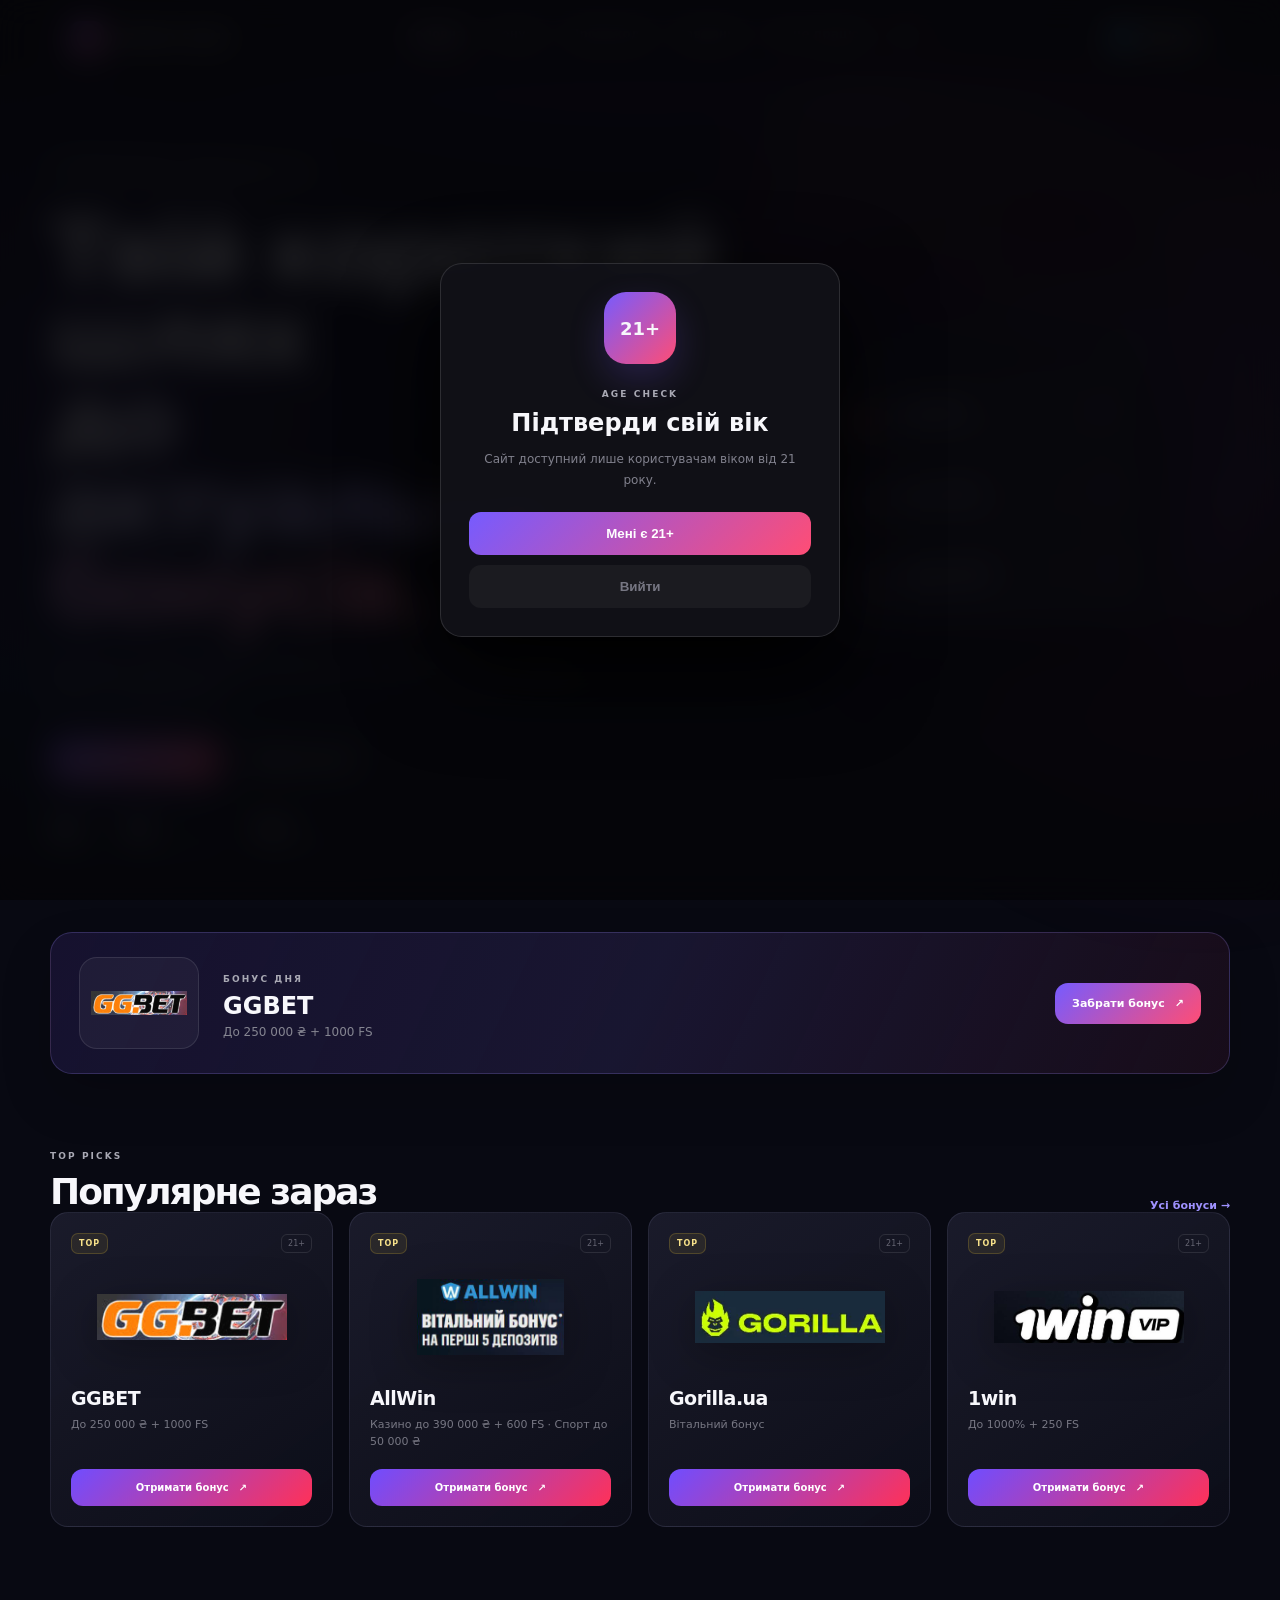
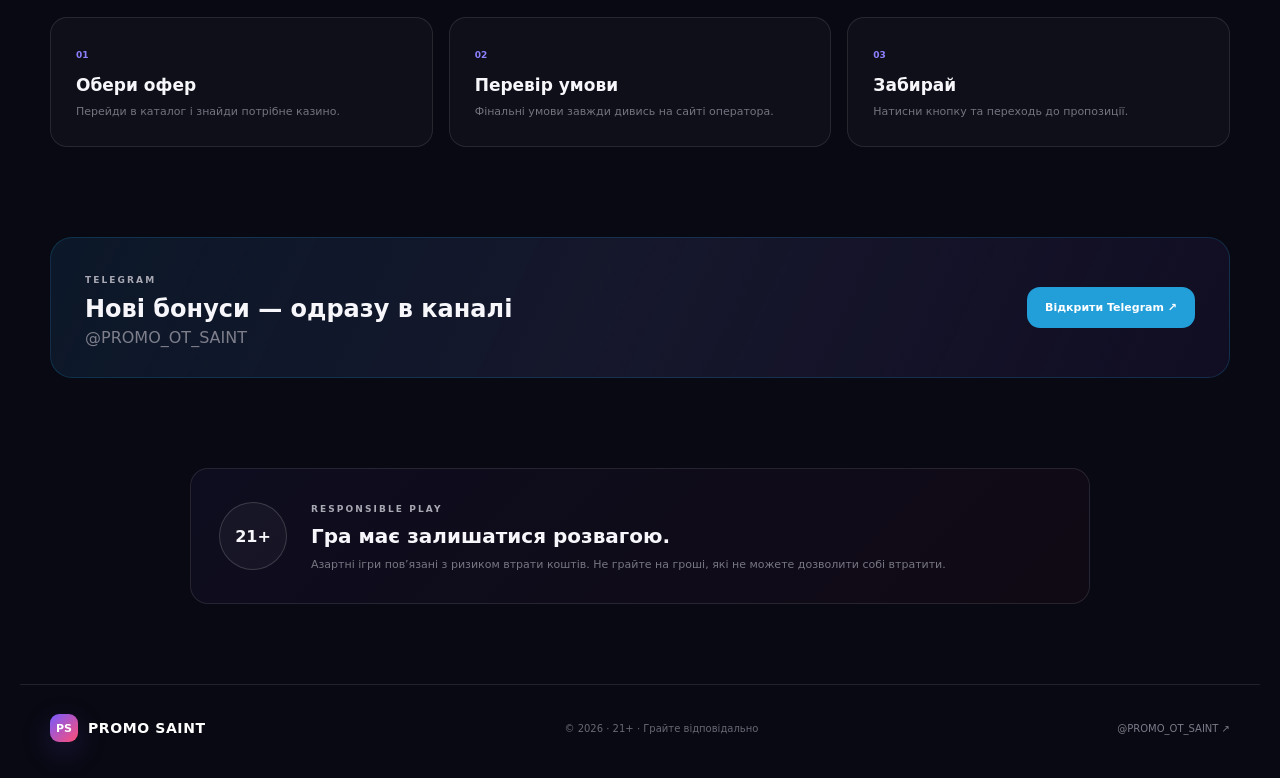
==== index.html @ b63829cf "Add files via upload" ====
<!doctype html><html lang="uk"><head><meta charset="utf-8"><meta name="viewport" content="width=device-width,initial-scale=1"><meta name="theme-color" content="#09090b"><link rel="stylesheet" href="style.css"><meta name="description" content="PROMO SAINT — актуальні бонуси, промокоди та Telegram канал. 21+."><title>PROMO SAINT — Головна</title></head>
<body class="page page-home">
<div class="page-transition" aria-hidden="true"></div><div class="noise"></div><div class="aurora aurora-1"></div><div class="aurora aurora-2"></div>
<header class="nav">
<a class="brand" href="index.html"><span class="brand-mark">PS</span><span class="brand-text">PROMO SAINT</span></a>
<nav class="nav-links"><a class="active" href="index.html">Головна</a><a class="page-link" href="bonuses.html">Бонуси</a><a class="page-link" href="promos.html">Промокоди</a><a class="page-link" href="tasks.html">Завдання</a><a href="#how">Як це працює</a><a href="#safe">21+</a></nav>
<a class="tg-chip" href="https://t.me/PROMO_OT_SAINT" target="_blank" rel="noopener noreferrer"><span class="tg-dot">↗</span> Telegram</a>
</header>
<main>
<section class="hero home-hero">
<div class="hero-content">
<div class="eyebrow"><span class="status-dot"></span>PROMO SAINT · BONUS HUB · 21+</div>
<h1>Твій короткий шлях<br><span class="gradient-text">до актуальних бонусів.</span></h1>
<p>Без хаосу: добірка оферів, промокоди, швидкий перехід і Telegram-канал з оновленнями.</p>
<div class="hero-actions"><a class="btn btn-primary page-link" href="bonuses.html">Перейти до бонусів <span>→</span></a><a class="btn btn-secondary" href="https://t.me/PROMO_OT_SAINT" target="_blank" rel="noopener noreferrer">Telegram канал</a></div>
<div class="stats"><div><strong>14</strong><span>казино</span></div><div><strong>12</strong><span>активних оферів</span></div><div><strong>21+</strong><span>відповідальна гра</span></div></div>
</div>
<div class="hero-ui" aria-hidden="true"><div class="dashboard"><div class="dashboard-head"><span>LIVE OFFERS</span><span class="live-dot"></span></div><div class="dash-row"><div class="dash-icon">🎁</div><div><b>TOP BONUS</b><small>Оновлення в каталозі</small></div><span class="dash-arrow">↗</span></div><div class="dash-row"><div class="dash-icon">⚡</div><div><b>FAST ACCESS</b><small>Один клік до оферу</small></div><span class="dash-arrow">↗</span></div><div class="dash-row"><div class="dash-icon">✦</div><div><b>PROMO SAINT</b><small>@PROMO_OT_SAINT</small></div><span class="dash-arrow">↗</span></div></div></div>
</section>


<section class="bonus-day">
  <div class="bonus-day__visual"><img src="assets/ggbet.png" alt="GGBET"></div>
  <div class="bonus-day__content">
    <span class="section-kicker">БОНУС ДНЯ</span>
    <h2>GGBET</h2>
    <p>До 250 000 ₴ + 1000 FS</p>
  </div>
  <a href="https://click.mytraffgun.com/click?pid=838&amp;offer_id=724" target="_blank" rel="noopener noreferrer sponsored">Забрати бонус <span>↗</span></a>
</section>
<section class="home-section">
<div class="section-head"><div><span class="section-kicker">TOP PICKS</span><h2>Популярне зараз</h2></div><a class="text-link page-link" href="bonuses.html">Усі бонуси →</a></div>
<div class="offer-grid compact-grid"><article class="offer-card reveal" data-name="ggbet" data-badge="TOP">
      <div class="offer-card__top"><span class="pill pill--top">TOP</span><span class="age-chip">21+</span></div>
      <div class="offer-card__visual"><img src="assets/ggbet.png" alt="GGBET" loading="lazy"></div>
      <div class="offer-card__body"><h3>GGBET</h3><p>До 250 000 ₴ + 1000 FS</p></div>
      <a class="card-cta" href="https://click.mytraffgun.com/click?pid=838&amp;offer_id=724" target="_blank" rel="noopener noreferrer sponsored">Отримати бонус <span>↗</span></a>
    </article><article class="offer-card reveal" data-name="allwin" data-badge="TOP">
      <div class="offer-card__top"><span class="pill pill--top">TOP</span><span class="age-chip">21+</span></div>
      <div class="offer-card__visual"><img src="assets/allwin.png" alt="AllWin" loading="lazy"></div>
      <div class="offer-card__body"><h3>AllWin</h3><p>Казино до 390 000 ₴ + 600 FS · Спорт до 50 000 ₴</p></div>
      <a class="card-cta" href="https://tinyurl.com/3utxmdjt/215/7?l=6&amp;utm_source=TG&amp;utm_campaign=PROMO_OT_SAINT&amp;creative_type=link&amp;creative_id=6" target="_blank" rel="noopener noreferrer sponsored">Отримати бонус <span>↗</span></a>
    </article><article class="offer-card reveal" data-name="gorilla.ua" data-badge="TOP">
      <div class="offer-card__top"><span class="pill pill--top">TOP</span><span class="age-chip">21+</span></div>
      <div class="offer-card__visual"><img src="assets/gorilla.png" alt="Gorilla.ua" loading="lazy"></div>
      <div class="offer-card__body"><h3>Gorilla.ua</h3><p>Вітальний бонус</p></div>
      <a class="card-cta" href="https://gtrk.link/?serial=61309479&amp;creative_id=4175" target="_blank" rel="noopener noreferrer sponsored">Отримати бонус <span>↗</span></a>
    </article><article class="offer-card reveal" data-name="1win" data-badge="TOP">
      <div class="offer-card__top"><span class="pill pill--top">TOP</span><span class="age-chip">21+</span></div>
      <div class="offer-card__visual"><img src="assets/1win.png" alt="1win" loading="lazy"></div>
      <div class="offer-card__body"><h3>1win</h3><p>До 1000% + 250 FS</p></div>
      <a class="card-cta" href="http://bit.ly/3GAblFf" target="_blank" rel="noopener noreferrer sponsored">Отримати бонус <span>↗</span></a>
    </article></div>
</section>

<section class="steps" id="how"><article><span>01</span><h3>Обери офер</h3><p>Перейди в каталог і знайди потрібне казино.</p></article><article><span>02</span><h3>Перевір умови</h3><p>Фінальні умови завжди дивись на сайті оператора.</p></article><article><span>03</span><h3>Забирай</h3><p>Натисни кнопку та переходь до пропозиції.</p></article></section>

<section class="telegram-banner"><div><span class="section-kicker">TELEGRAM</span><h2>Нові бонуси — одразу в каналі</h2><p>@PROMO_OT_SAINT</p></div><a href="https://t.me/PROMO_OT_SAINT" target="_blank" rel="noopener noreferrer">Відкрити Telegram ↗</a></section>

<section class="safe" id="safe"><div class="safe-icon">21+</div><div><span class="section-kicker">RESPONSIBLE PLAY</span><h2>Гра має залишатися розвагою.</h2><p>Азартні ігри пов’язані з ризиком втрати коштів. Не грайте на гроші, які не можете дозволити собі втратити.</p></div></section>
</main>
<footer><div class="brand footer-brand"><span class="brand-mark">PS</span><span class="brand-text">PROMO SAINT</span></div><p>© 2026 · 21+ · Грайте відповідально</p><a href="https://t.me/PROMO_OT_SAINT" target="_blank" rel="noopener noreferrer">@PROMO_OT_SAINT ↗</a></footer>

<div class="mobile-dock">
  <a class="active" href="index.html">⌂<span>Головна</span></a>
  <a class="page-link" href="bonuses.html">🎁<span>Бонуси</span></a>
  <a class="page-link" href="promos.html">✦<span>Промо</span></a>
  <a class="page-link" href="tasks.html">✓<span>Завдання</span></a>
</div>
<div class="age-modal" id="ageModal" hidden><div class="age-dialog"><div class="age-badge">21+</div><span class="section-kicker">AGE CHECK</span><h2>Підтверди свій вік</h2><p>Сайт доступний лише користувачам віком від 21 року.</p><button id="ageYes" class="age-confirm">Мені є 21+</button><button id="ageNo" class="age-exit">Вийти</button></div></div>
<script src="app.js"></script></body></html>
---- style.css ----
:root{
  --bg:#09090b;--bg2:#0d0d11;--panel:rgba(255,255,255,.055);--panel-solid:#121217;
  --line:rgba(255,255,255,.10);--text:#f7f7fb;--muted:#8c8c98;
  --accent:#ff3158;--accent2:#7c5cff;--cyan:#37d7ff;--success:#4be38a;
}
*{box-sizing:border-box}
html{scroll-behavior:smooth}
body{margin:0;background:var(--bg);color:var(--text);font-family:Inter,ui-sans-serif,system-ui,-apple-system,BlinkMacSystemFont,"Segoe UI",Arial,sans-serif;overflow-x:hidden}
body:before{content:"";position:fixed;inset:0;z-index:-5;background:
 radial-gradient(circle at 20% 0%,rgba(124,92,255,.12),transparent 30%),
 radial-gradient(circle at 90% 15%,rgba(255,49,88,.10),transparent 27%),
 linear-gradient(180deg,#09090b,#0b0b0f 65%,#09090b)}
.noise{position:fixed;inset:0;z-index:-4;pointer-events:none;opacity:.16;background-image:radial-gradient(rgba(255,255,255,.16) .7px,transparent .7px);background-size:22px 22px;mask-image:linear-gradient(to bottom,black,transparent 70%)}
.aurora{position:fixed;z-index:-3;border-radius:50%;filter:blur(110px);opacity:.12;pointer-events:none}
.aurora-1{width:520px;height:520px;background:#7c5cff;left:-180px;top:170px}.aurora-2{width:460px;height:460px;background:#ff3158;right:-160px;top:40px}

.nav{height:76px;padding:0 clamp(18px,5.5vw,86px);display:flex;align-items:center;justify-content:space-between;position:sticky;top:0;z-index:50;background:rgba(9,9,11,.72);backdrop-filter:blur(20px);border-bottom:1px solid rgba(255,255,255,.07)}
.brand{display:flex;align-items:center;gap:10px;text-decoration:none;color:#fff}.brand-mark{width:34px;height:34px;border-radius:10px;display:grid;place-items:center;background:linear-gradient(135deg,var(--accent2),var(--accent));font-size:11px;font-weight:900;box-shadow:0 10px 30px rgba(124,92,255,.22)}.brand-text{font-weight:900;font-size:14px;letter-spacing:.6px}
.nav-links{display:flex;gap:28px}.nav-links a{color:#8f8f99;text-decoration:none;font-size:12px;font-weight:700}.nav-links a:hover{color:#fff}
.tg-chip{display:flex;align-items:center;gap:8px;text-decoration:none;color:#fff;background:rgba(255,255,255,.06);border:1px solid var(--line);padding:10px 13px;border-radius:12px;font-size:11px;font-weight:800}.tg-dot{width:20px;height:20px;border-radius:7px;background:#229ed9;display:grid;place-items:center;font-size:10px}

.hero{max-width:1240px;margin:auto;min-height:660px;padding:80px 30px;display:flex;align-items:center;position:relative}
.hero-content{width:58%;position:relative;z-index:2}
.eyebrow,.section-kicker{font-size:9px;font-weight:900;letter-spacing:2.1px;color:#a9a9b4}.eyebrow{display:inline-flex;align-items:center;gap:9px;padding:9px 12px;border-radius:999px;background:rgba(255,255,255,.04);border:1px solid var(--line)}
.status-dot{width:6px;height:6px;border-radius:50%;background:var(--success);box-shadow:0 0 12px var(--success)}
.hero h1{font-size:clamp(54px,7vw,94px);line-height:.94;letter-spacing:-5px;margin:24px 0 22px}
.gradient-text{background:linear-gradient(90deg,#fff 0%,#b3a7ff 42%,#ff7c95 100%);-webkit-background-clip:text;background-clip:text;color:transparent}
.hero p{max-width:570px;font-size:15px;line-height:1.8;color:var(--muted)}
.hero-actions{display:flex;gap:12px;margin-top:30px}.btn{display:inline-flex;align-items:center;justify-content:center;text-decoration:none;border-radius:13px;padding:15px 18px;font-size:11px;font-weight:900;transition:.22s}.btn-primary{color:#fff;background:linear-gradient(135deg,var(--accent2),var(--accent));box-shadow:0 14px 36px rgba(124,92,255,.2)}.btn-primary:hover{transform:translateY(-2px);box-shadow:0 18px 44px rgba(124,92,255,.28)}.btn-secondary{color:#dcdce4;background:rgba(255,255,255,.045);border:1px solid var(--line)}
.stats{display:flex;gap:30px;margin-top:34px}.stats div{display:flex;flex-direction:column;gap:2px}.stats strong{font-size:20px}.stats span{font-size:9px;color:#696976;text-transform:uppercase;letter-spacing:.8px}
.hero-ui{width:42%;height:480px;position:relative}.dashboard{position:absolute;left:50%;top:72px;transform:translateX(-50%) rotate(-3deg);width:340px;padding:18px;background:rgba(18,18,24,.72);border:1px solid rgba(255,255,255,.12);border-radius:22px;backdrop-filter:blur(24px);box-shadow:0 35px 90px #000,0 0 70px rgba(124,92,255,.12)}
.dashboard-head{display:flex;justify-content:space-between;align-items:center;font-size:9px;color:#787886;letter-spacing:1.4px;margin-bottom:14px}.live-dot{width:7px;height:7px;border-radius:50%;background:var(--success);box-shadow:0 0 12px var(--success)}
.dash-row{display:grid;grid-template-columns:42px 1fr 22px;align-items:center;gap:12px;padding:14px 12px;border-radius:14px;background:rgba(255,255,255,.035);border:1px solid rgba(255,255,255,.06);margin-top:9px}.dash-icon{width:42px;height:42px;border-radius:12px;display:grid;place-items:center;background:linear-gradient(135deg,rgba(124,92,255,.18),rgba(255,49,88,.12))}.dash-row b{font-size:11px}.dash-row small{display:block;margin-top:4px;color:#686875;font-size:9px}.dash-arrow{color:#888895}
.glass-orb{position:absolute;border-radius:50%;border:1px solid rgba(255,255,255,.12);backdrop-filter:blur(12px)}.orb-a{width:90px;height:90px;right:10px;top:38px;background:linear-gradient(135deg,rgba(55,215,255,.18),rgba(124,92,255,.08))}.orb-b{width:64px;height:64px;left:10px;bottom:42px;background:linear-gradient(135deg,rgba(255,49,88,.18),rgba(255,255,255,.04))}

.offers{max-width:1240px;margin:auto;padding:90px 30px}.section-head{display:flex;justify-content:space-between;align-items:end;gap:22px}.section-head h2{font-size:36px;letter-spacing:-2px;margin:8px 0 0}
.search-box{width:270px;height:44px;border-radius:13px;border:1px solid var(--line);background:rgba(255,255,255,.035);display:flex;align-items:center;padding:0 13px;gap:9px}.search-box svg{width:16px;height:16px;fill:none;stroke:#777786;stroke-width:1.8}.search-box input{width:100%;background:none;border:0;outline:0;color:#fff;font-size:12px}
.filter-row{display:flex;gap:8px;margin:24px 0}.filter{border:1px solid var(--line);background:rgba(255,255,255,.035);color:#777784;border-radius:10px;padding:9px 13px;font-size:9px;font-weight:900;cursor:pointer}.filter.active{color:#fff;background:linear-gradient(135deg,rgba(124,92,255,.22),rgba(255,49,88,.18));border-color:rgba(171,141,255,.34)}

.offer-grid{display:grid;grid-template-columns:repeat(3,minmax(0,1fr));gap:16px}.offer-card{min-width:0;position:relative;display:flex;flex-direction:column;min-height:330px;padding:20px;border-radius:18px;background:linear-gradient(180deg,rgba(255,255,255,.055),rgba(255,255,255,.025));border:1px solid var(--line);overflow:hidden;transition:.25s}.offer-card:before{content:"";position:absolute;inset:-1px;pointer-events:none;background:linear-gradient(120deg,transparent 0%,rgba(124,92,255,.08) 40%,rgba(255,49,88,.06) 65%,transparent 100%);opacity:0;transition:.25s}.offer-card:hover{transform:translateY(-5px);border-color:rgba(170,150,255,.27);box-shadow:0 24px 54px rgba(0,0,0,.38)}.offer-card:hover:before{opacity:1}
.offer-card__top{display:flex;justify-content:space-between;align-items:center;position:relative;z-index:1}.pill{font-size:8px;font-weight:900;letter-spacing:1px;padding:5px 7px;border-radius:7px;border:1px solid var(--line);color:#aaa}.pill--top{color:#f8e28a;background:rgba(240,198,59,.08);border-color:rgba(240,198,59,.2)}.pill--hot{color:#ff8ea5;background:rgba(255,49,88,.08);border-color:rgba(255,49,88,.2)}.pill--new{color:#8ce8ff;background:rgba(55,215,255,.08);border-color:rgba(55,215,255,.2)}.pill--soon{color:#888}.age-chip{font-size:8px;color:#666673;border:1px solid var(--line);padding:4px 6px;border-radius:6px}
.offer-card__visual{height:110px;margin:8px 0 3px;display:flex;align-items:center;justify-content:center;position:relative;z-index:1}.offer-card__visual img{max-width:190px;max-height:76px;object-fit:contain;filter:drop-shadow(0 10px 22px rgba(0,0,0,.28))}.wordmark{display:flex;flex-direction:column;align-items:center;gap:5px}.wordmark span{font-size:34px}.wordmark strong{font-size:20px;letter-spacing:-.7px}
.offer-card__body{position:relative;z-index:1}.offer-card__body h3{font-size:19px;margin:12px 0 7px;letter-spacing:-.5px}.offer-card__body p{min-height:38px;margin:0;color:#777783;font-size:11px;line-height:1.55}
.card-cta{position:relative;z-index:1;margin-top:auto;display:flex;align-items:center;justify-content:center;gap:10px;text-decoration:none;color:#fff;background:linear-gradient(135deg,#704dff,#ff3158);border-radius:12px;padding:13px 15px;font-size:10px;font-weight:900;transition:.22s}.card-cta:hover{transform:translateY(-2px);box-shadow:0 12px 28px rgba(124,92,255,.18)}.card-cta--disabled{background:#1b1b20;color:#666672;cursor:default}.card-cta--disabled:hover{transform:none;box-shadow:none}
.empty{text-align:center;color:#686875;padding:45px}

.steps{max-width:1240px;margin:0 auto 90px;padding:0 30px;display:grid;grid-template-columns:repeat(3,1fr);gap:16px}.steps article{padding:25px;border:1px solid var(--line);border-radius:17px;background:rgba(255,255,255,.028)}.steps span{font-size:9px;font-weight:900;color:#8e81ff}.steps h3{font-size:17px;margin:13px 0 8px}.steps p{font-size:11px;line-height:1.65;color:#747480;margin:0}
.safe{max-width:900px;margin:0 auto 80px;padding:28px;border-radius:18px;border:1px solid var(--line);background:linear-gradient(135deg,rgba(124,92,255,.055),rgba(255,49,88,.035));display:flex;gap:24px;align-items:center}.safe-icon{flex:0 0 68px;height:68px;border-radius:50%;display:grid;place-items:center;border:1px solid rgba(255,255,255,.16);background:rgba(255,255,255,.04);font-weight:900}.safe h2{font-size:20px;margin:8px 0}.safe p{font-size:11px;line-height:1.7;color:#777783;margin:0}
footer{max-width:1240px;margin:auto;border-top:1px solid var(--line);padding:28px 30px 34px;display:flex;align-items:center;justify-content:space-between;color:#686875;font-size:10px}footer a{color:#7b7b89;text-decoration:none}.footer-brand .brand-mark{width:28px;height:28px;border-radius:9px}

.age-modal{position:fixed;inset:0;z-index:100;background:rgba(5,5,8,.88);backdrop-filter:blur(16px);display:grid;place-items:center;padding:20px}.age-modal[hidden]{display:none!important}.age-dialog{width:min(400px,100%);padding:28px;border-radius:22px;background:rgba(18,18,24,.94);border:1px solid rgba(255,255,255,.12);box-shadow:0 35px 90px #000;text-align:center}.age-badge{width:72px;height:72px;border-radius:22px;margin:0 auto 18px;display:grid;place-items:center;background:linear-gradient(135deg,var(--accent2),var(--accent));font-weight:900;font-size:18px;box-shadow:0 15px 36px rgba(124,92,255,.2)}.age-dialog h2{margin:8px 0}.age-dialog p{font-size:12px;line-height:1.7;color:#81818d}.age-dialog button{width:100%;border:0;border-radius:12px;padding:14px;margin-top:10px;font-weight:900;cursor:pointer}.age-confirm{color:#fff;background:linear-gradient(135deg,var(--accent2),var(--accent))}.age-exit{color:#777783;background:#1b1b20}
.reveal{opacity:0;transform:translateY(12px)}.reveal.show{opacity:1;transform:translateY(0);transition:opacity .45s ease,transform .45s ease}

@media(max-width:950px){.nav-links{display:none}.hero-content{width:64%}.hero-ui{width:36%;opacity:.7}.offer-grid{grid-template-columns:repeat(2,minmax(0,1fr))}}
@media(max-width:650px){.nav{height:66px;padding:0 16px}.brand-text{font-size:12px}.tg-chip{padding:9px 10px}.hero{min-height:700px;padding:60px 18px}.hero-content{width:100%}.hero-ui{position:absolute;inset:0;width:100%;opacity:.18;pointer-events:none}.hero h1{letter-spacing:-3px}.hero-actions{flex-direction:column}.hero-actions .btn{width:100%}.stats{gap:18px}.offers{padding:65px 16px}.section-head{flex-direction:column;align-items:stretch}.section-head h2{font-size:30px}.search-box{width:100%}.offer-grid,.steps{grid-template-columns:1fr}.steps{padding:0 16px}.safe{margin:0 16px 60px;align-items:flex-start}.safe-icon{display:none}footer{margin:0 16px;padding-left:0;padding-right:0;flex-direction:column;gap:12px;text-align:center}}
@media(prefers-reduced-motion:reduce){*{scroll-behavior:auto!important}.reveal{opacity:1!important;transform:none!important;transition:none!important}}

/* Two-page layout + page transitions */
@view-transition{navigation:auto}
::view-transition-old(root){animation:fadeOut .22s ease both}
::view-transition-new(root){animation:fadeIn .34s ease both}
@keyframes fadeOut{to{opacity:0;transform:translateY(-8px) scale(.995)}}
@keyframes fadeIn{from{opacity:0;transform:translateY(10px) scale(.995)}}
.page-transition{position:fixed;inset:0;z-index:999;pointer-events:none;background:linear-gradient(135deg,#7c5cff,#ff3158);transform:scaleY(0);transform-origin:bottom;opacity:0}
body.is-leaving .page-transition{animation:pageCover .42s cubic-bezier(.7,0,.2,1) forwards}
@keyframes pageCover{0%{transform:scaleY(0);opacity:0}35%{opacity:1}100%{transform:scaleY(1);opacity:1}}
.nav-links a.active{color:#fff}.nav-links a.active:after{content:"";display:block;height:2px;border-radius:3px;margin-top:5px;background:linear-gradient(90deg,var(--accent2),var(--accent))}
.home-section{max-width:1240px;margin:auto;padding:40px 30px 90px}.compact-grid{grid-template-columns:repeat(4,minmax(0,1fr))}.compact-grid .offer-card{min-height:315px}.text-link{color:#9f92ff;text-decoration:none;font-size:11px;font-weight:800}
.telegram-banner{max-width:1180px;margin:0 auto 90px;padding:30px 34px;border-radius:22px;border:1px solid rgba(34,158,217,.2);background:linear-gradient(135deg,rgba(34,158,217,.11),rgba(124,92,255,.06));display:flex;align-items:center;justify-content:space-between;gap:20px}.telegram-banner h2{font-size:24px;margin:8px 0 5px}.telegram-banner p{margin:0;color:#7f7f8c}.telegram-banner a{background:#229ed9;color:#fff;text-decoration:none;border-radius:13px;padding:14px 18px;font-size:11px;font-weight:900}
.bonus-hero{max-width:1240px;margin:auto;padding:90px 30px 25px}.bonus-hero h1{font-size:clamp(52px,7vw,86px);letter-spacing:-5px;margin:22px 0 15px}.bonus-hero p{color:#80808d;font-size:14px}.offers-page{padding-top:40px}
@media(max-width:1050px){.compact-grid{grid-template-columns:repeat(2,minmax(0,1fr))}}
@media(max-width:650px){.compact-grid{grid-template-columns:1fr}.home-section{padding:30px 16px 65px}.telegram-banner{margin:0 16px 65px;padding:24px;flex-direction:column;align-items:flex-start}.telegram-banner a{width:100%;text-align:center}.bonus-hero{padding:70px 16px 10px}.bonus-hero h1{letter-spacing:-3px}}

/* Third page + bonus of the day + mobile dock */
.updated-chip{display:inline-flex;margin-top:12px;font-size:9px;color:#7b7b88;padding:7px 10px;border-radius:999px;border:1px solid var(--line);background:rgba(255,255,255,.03)}
.bonus-day{max-width:1180px;margin:0 auto 30px;padding:24px 28px;border-radius:22px;border:1px solid rgba(124,92,255,.22);background:linear-gradient(135deg,rgba(124,92,255,.11),rgba(255,49,88,.07));display:grid;grid-template-columns:120px 1fr auto;gap:24px;align-items:center;box-shadow:0 24px 50px rgba(0,0,0,.18)}
.bonus-day__visual{height:92px;border-radius:18px;background:rgba(255,255,255,.045);border:1px solid var(--line);display:grid;place-items:center}.bonus-day__visual img{max-width:96px;max-height:64px;object-fit:contain}.day-emoji{font-size:40px}.bonus-day__content h2{margin:6px 0 5px;font-size:24px}.bonus-day__content p{margin:0;color:#858591;font-size:12px}.bonus-day>a{display:inline-flex;align-items:center;gap:10px;text-decoration:none;color:#fff;background:linear-gradient(135deg,var(--accent2),var(--accent));padding:14px 17px;border-radius:13px;font-size:11px;font-weight:900}
.promo-grid-wrap{max-width:1240px;margin:auto;padding:35px 30px 90px}.promo-grid{display:grid;grid-template-columns:repeat(3,minmax(0,1fr));gap:16px}.promo-card{padding:22px;border-radius:18px;background:linear-gradient(180deg,rgba(255,255,255,.055),rgba(255,255,255,.025));border:1px solid var(--line);min-height:260px;display:flex;flex-direction:column;transition:.25s}.promo-card:hover{transform:translateY(-5px);border-color:rgba(170,150,255,.27);box-shadow:0 20px 45px rgba(0,0,0,.3)}.promo-card__tag{font-size:8px;font-weight:900;color:#a8a0ff;letter-spacing:1px}.promo-card__icon{font-size:34px;margin:22px 0 12px}.promo-card h3{font-size:18px;margin:0 0 8px}.promo-card p{color:#777783;font-size:11px;line-height:1.6}.promo-card a{margin-top:auto;color:#fff;text-decoration:none;font-size:11px;font-weight:900}.promo-hero{padding-bottom:15px}
.mobile-dock{display:none}
@media(max-width:850px){.promo-grid{grid-template-columns:repeat(2,minmax(0,1fr))}}
@media(max-width:650px){
  body{padding-bottom:78px}
  .mobile-dock{position:fixed;left:12px;right:12px;bottom:10px;z-index:60;display:grid;grid-template-columns:repeat(4,1fr);padding:7px;border-radius:18px;background:rgba(17,17,23,.88);backdrop-filter:blur(20px);border:1px solid rgba(255,255,255,.10);box-shadow:0 18px 45px rgba(0,0,0,.45)}
  .mobile-dock a{display:flex;flex-direction:column;align-items:center;gap:4px;color:#777783;text-decoration:none;font-size:15px;padding:7px 4px;border-radius:12px}
  .mobile-dock a span{font-size:8px;font-weight:800}
  .mobile-dock a.active{color:#fff;background:linear-gradient(135deg,rgba(124,92,255,.2),rgba(255,49,88,.14))}
  .bonus-day{margin:0 16px 25px;grid-template-columns:72px 1fr;padding:18px;gap:14px}.bonus-day__visual{height:72px}.bonus-day>a{grid-column:1/-1;width:100%;justify-content:center}.bonus-day__content h2{font-size:20px}
  .promo-grid-wrap{padding:30px 16px 65px}.promo-grid{grid-template-columns:1fr}
}

/* Premium atmospheric background */
:root{--bg:#080912;--bg2:#0b0d18;--accent:#ff4d75;--accent2:#765bff}
body{background:#080912}
body:before{background:
radial-gradient(ellipse 65% 40% at 50% -10%,rgba(112,80,255,.23),transparent 75%),
radial-gradient(ellipse 40% 35% at 100% 25%,rgba(255,54,113,.13),transparent 75%),
radial-gradient(ellipse 45% 35% at 0% 75%,rgba(36,140,255,.10),transparent 75%),
linear-gradient(180deg,#090a14 0%,#0b0c17 45%,#080912 100%)!important}
.noise{opacity:.12;background-image:radial-gradient(rgba(255,255,255,.2) .55px,transparent .55px);background-size:25px 25px;mask-image:linear-gradient(to bottom,black 5%,transparent 90%)}
.aurora{filter:blur(85px);opacity:.22;animation:auroraFloat 18s ease-in-out infinite alternate}
.aurora-1{width:650px;height:650px;left:-250px;top:90px;background:radial-gradient(circle,#6c4dff,transparent 70%)}
.aurora-2{width:650px;height:650px;right:-240px;top:230px;background:radial-gradient(circle,#e33486,transparent 70%);animation-delay:-8s}
@keyframes auroraFloat{0%{transform:translate3d(0,0,0) scale(1)}100%{transform:translate3d(45px,65px,0) scale(1.12)}}
body:after{content:"";position:fixed;inset:0;z-index:-2;pointer-events:none;background:
linear-gradient(rgba(255,255,255,.018) 1px,transparent 1px),
linear-gradient(90deg,rgba(255,255,255,.018) 1px,transparent 1px);
background-size:72px 72px;mask-image:radial-gradient(ellipse at 50% 25%,black,transparent 75%)}
.hero{isolation:isolate}
.hero:before{content:"";position:absolute;z-index:-1;width:650px;height:650px;right:-100px;top:-90px;border-radius:50%;background:conic-gradient(from 45deg,transparent,rgba(112,80,255,.13),transparent,rgba(255,67,123,.10),transparent);filter:blur(32px);animation:heroGlow 22s linear infinite}
@keyframes heroGlow{to{transform:rotate(360deg)}}
.hero:after{content:"";position:absolute;z-index:-1;width:440px;height:440px;right:3%;top:12%;border-radius:50%;border:1px solid rgba(175,160,255,.07);box-shadow:0 0 0 70px rgba(140,120,255,.018),0 0 0 140px rgba(140,120,255,.012)}
.dashboard{background:rgba(20,21,34,.74);border-color:rgba(180,170,255,.16);box-shadow:0 35px 90px #000,0 0 100px rgba(110,80,255,.16)}
.offer-card{background:linear-gradient(145deg,rgba(31,32,49,.8),rgba(13,14,25,.9));border-color:rgba(170,170,220,.12)}
.offer-card:hover{border-color:rgba(170,150,255,.38);box-shadow:0 25px 65px rgba(0,0,0,.42),0 0 35px rgba(112,80,255,.08)}
.bonus-day{background:linear-gradient(115deg,rgba(72,51,150,.22),rgba(34,29,65,.65),rgba(122,36,75,.14));border-color:rgba(160,140,255,.22)}
.telegram-banner{background:linear-gradient(115deg,rgba(30,94,145,.18),rgba(26,27,51,.8),rgba(82,47,151,.13))}
.promo-card{background:linear-gradient(145deg,rgba(31,32,49,.8),rgba(13,14,25,.9))}
.bonus-hero{position:relative;isolation:isolate}
.bonus-hero:before{content:"";position:absolute;z-index:-1;left:-15%;top:-30%;width:75%;height:170%;background:radial-gradient(ellipse,rgba(110,75,255,.16),transparent 65%);pointer-events:none}
@media(prefers-reduced-motion:reduce){.aurora,.hero:before{animation:none!important}}

/* Mobile-first refinement */
@media(max-width:650px){
html{scroll-padding-top:76px}
body{padding-bottom:92px}
.nav{height:64px;padding:0 18px}.brand-mark{width:32px;height:32px}.brand-text{font-size:12px}.tg-chip{font-size:10px}
.hero{display:block;min-height:auto;padding:55px 20px 62px;overflow:hidden}
.hero-content{width:100%;position:relative;z-index:3}
.hero-ui{display:none!important}
.hero:before,.hero:after{display:none!important}
.eyebrow{font-size:8px;letter-spacing:1.1px;padding:8px 10px}
.hero h1{font-size:clamp(38px,10.5vw,52px);line-height:1.08;letter-spacing:-2px;margin:25px 0 20px;overflow-wrap:normal}
.hero p{font-size:14px;line-height:1.7;max-width:350px;margin:0;color:#a4a4b3}
.hero-actions{margin-top:27px;gap:10px}.hero-actions .btn{min-height:52px;font-size:12px;border-radius:13px}
.stats{margin-top:30px;gap:0;display:grid;grid-template-columns:repeat(3,1fr)}
.stats div{padding-right:8px}.stats strong{font-size:20px}.stats span{font-size:8px;line-height:1.4;letter-spacing:.2px}
.updated-chip{margin-top:12px;font-size:8px}
.bonus-day{margin:0 16px 55px;padding:17px;grid-template-columns:72px minmax(0,1fr);gap:14px;border-radius:18px}
.bonus-day__visual{height:72px;width:72px}.bonus-day__visual img{max-width:60px;max-height:48px}
.bonus-day__content{min-width:0}.bonus-day__content h2{font-size:18px;line-height:1.2;overflow-wrap:anywhere}.bonus-day__content p{font-size:11px;line-height:1.5}
.bonus-day>a{min-height:46px;font-size:11px}
.home-section{padding:0 16px 65px}.section-head{gap:14px}.section-head h2{font-size:28px;letter-spacing:-1.2px;line-height:1.15}
.text-link{font-size:11px}.compact-grid{margin-top:22px}
.offer-grid{grid-template-columns:minmax(0,1fr);gap:14px}
.offer-card{min-height:310px;padding:18px;border-radius:18px}
.offer-card__visual{height:100px}.offer-card__visual img{max-width:180px;max-height:70px}
.offer-card__body h3{font-size:18px}.offer-card__body p{font-size:12px}
.card-cta{min-height:46px;font-size:12px}
.bonus-hero{padding:54px 20px 24px}.bonus-hero h1{font-size:clamp(38px,10vw,50px);line-height:1.08;letter-spacing:-2px}.bonus-hero p{font-size:13px;line-height:1.6}
.offers-page{padding-top:20px}.filter-row{overflow-x:auto;flex-wrap:nowrap;padding-bottom:5px}.filter{flex-shrink:0;padding:10px 15px}
.promo-grid-wrap{padding:25px 16px 60px}.promo-card{min-height:240px}
.mobile-dock{bottom:12px;left:12px;right:12px;padding:7px;border-radius:17px;box-shadow:0 12px 38px rgba(0,0,0,.55)}
.mobile-dock a{min-height:49px;justify-content:center}.mobile-dock a span{font-size:9px}
.telegram-banner{margin:0 16px 60px}.safe{margin:0 16px 60px}
}
@media(max-width:360px){.hero h1{font-size:36px}.brand-text{font-size:10px}.tg-chip{padding:8px}.stats strong{font-size:18px}}

.tasks-wrap{max-width:1000px;margin:auto;padding:25px 30px 85px}.task-progress-card{padding:18px 20px;border-radius:16px;background:rgba(255,255,255,.04);border:1px solid var(--line);margin-bottom:14px}.progress-top{display:flex;justify-content:space-between;color:#9494a2;font-size:11px}.progress-top strong{color:#fff}.progress-bar{height:7px;margin-top:13px;background:#171722;border-radius:99px;overflow:hidden}.progress-bar i{display:block;width:0;height:100%;border-radius:inherit;background:linear-gradient(90deg,var(--accent2),var(--accent));transition:width .35s ease}.task-list{display:grid;gap:12px}.task-card{display:grid;grid-template-columns:54px 1fr auto;gap:18px;align-items:center;padding:20px;border:1px solid var(--line);border-radius:18px;background:linear-gradient(145deg,rgba(31,32,49,.72),rgba(13,14,25,.88));transition:.25s}.task-card.done{border-color:rgba(75,227,138,.28);box-shadow:inset 0 0 0 1px rgba(75,227,138,.06)}.task-card.done .task-num{background:rgba(75,227,138,.12);color:#73eca4}.task-num{width:48px;height:48px;border-radius:14px;display:grid;place-items:center;background:rgba(124,92,255,.10);color:#a396ff;font-weight:900;font-size:11px}.task-main h3{font-size:16px;margin:5px 0 7px}.task-main p{font-size:11px;line-height:1.6;color:#777783;margin:0}.task-kicker{font-size:8px;font-weight:900;letter-spacing:1.5px;color:#8f84ff}.task-btn{min-width:150px;text-align:center;text-decoration:none;color:#fff;border:1px solid var(--line);background:rgba(255,255,255,.045);border-radius:11px;padding:12px 14px;font-size:10px;font-weight:900}.unlock-card{margin-top:22px;padding:25px;border-radius:20px;border:1px solid rgba(124,92,255,.25);background:linear-gradient(120deg,rgba(124,92,255,.14),rgba(255,49,88,.08));display:grid;grid-template-columns:64px 1fr auto;gap:18px;align-items:center}.unlock-icon{width:58px;height:58px;border-radius:17px;display:grid;place-items:center;background:linear-gradient(135deg,var(--accent2),var(--accent));font-size:24px}.unlock-copy h2{font-size:20px;margin:6px 0}.unlock-copy p{font-size:11px;line-height:1.6;color:#858591;margin:0}.unlock-btn{border:0;color:#fff;background:linear-gradient(135deg,var(--accent2),var(--accent));border-radius:12px;padding:14px 17px;font-size:11px;font-weight:900;cursor:pointer}.bot-hint{grid-column:2/-1;margin:0;color:#ff9bb0;font-size:10px}@media(max-width:700px){.tasks-wrap{padding:18px 16px 70px}.task-card{grid-template-columns:48px 1fr;padding:16px;gap:12px}.task-btn{grid-column:1/-1;width:100%;min-height:45px;display:grid;place-items:center}.unlock-card{grid-template-columns:55px 1fr;padding:18px}.unlock-btn{grid-column:1/-1;width:100%;min-height:47px}.bot-hint{grid-column:1/-1}.tasks-hero{padding-bottom:20px}}
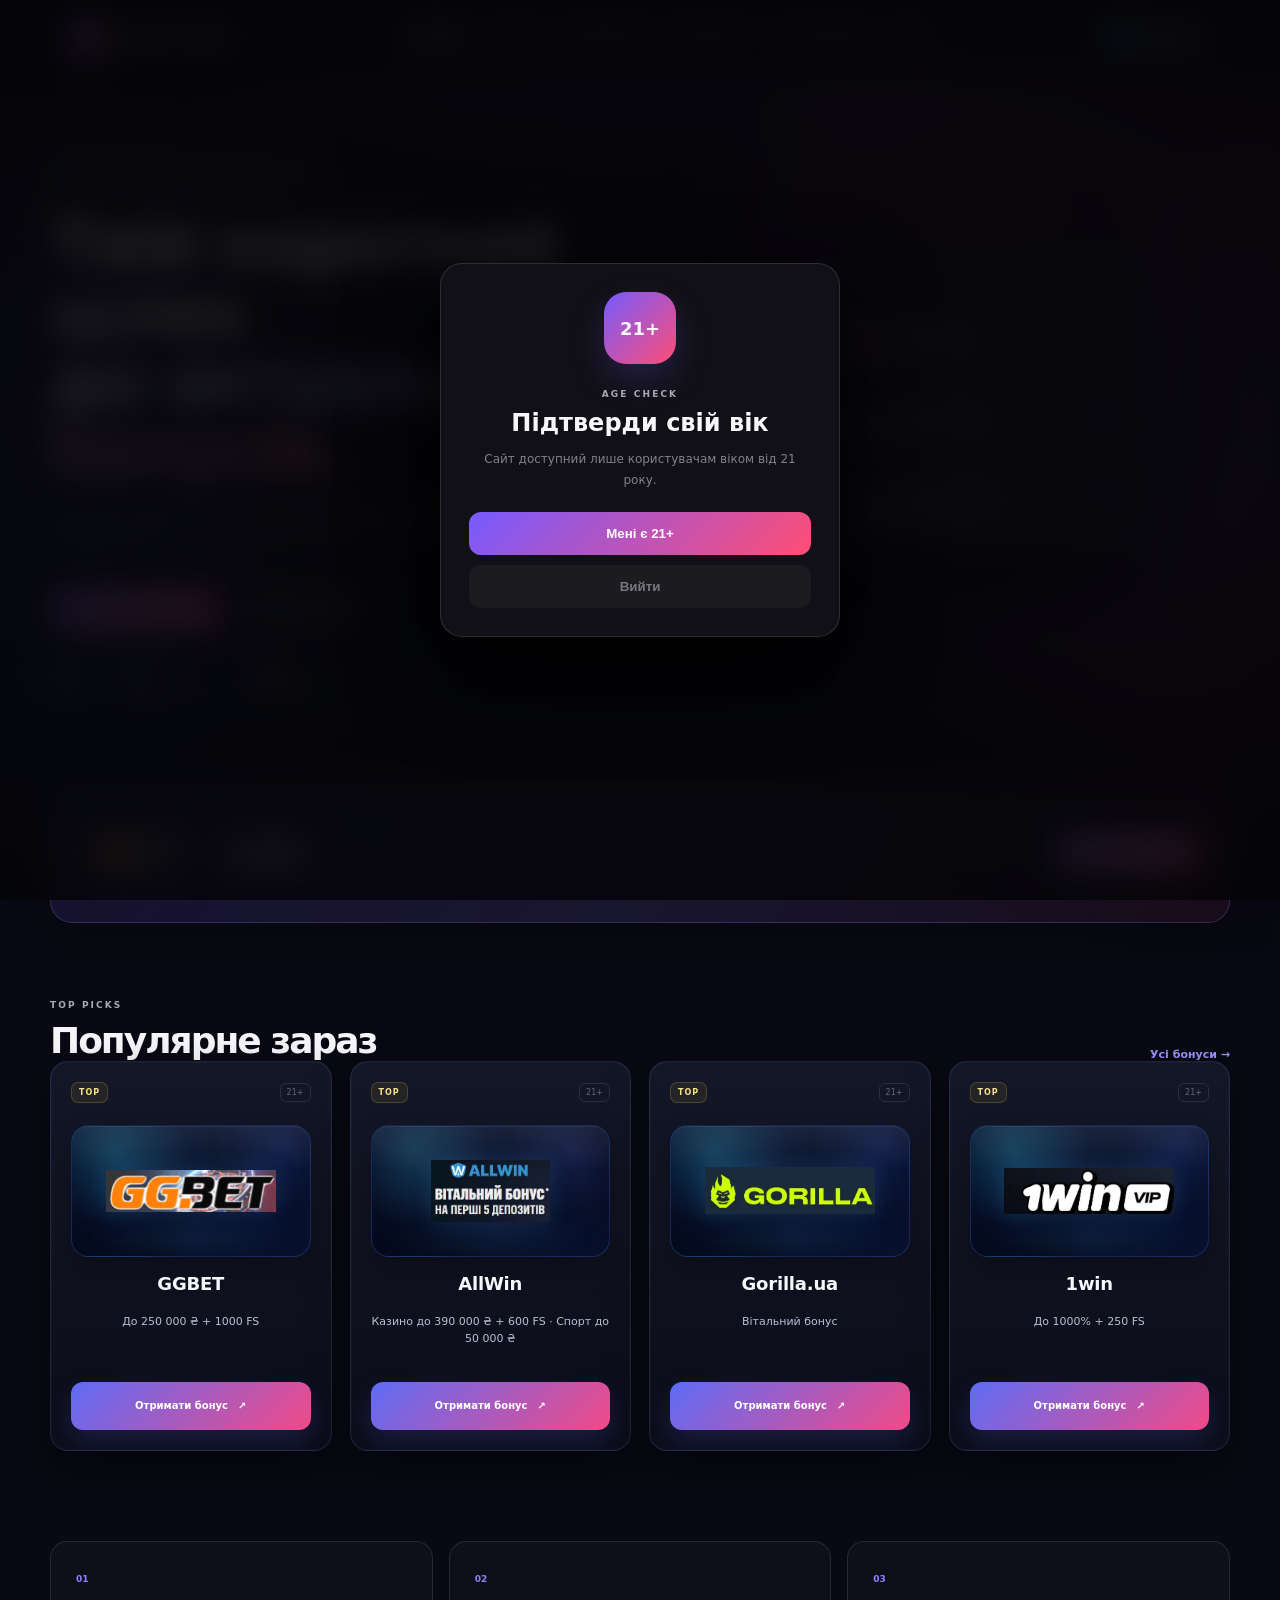
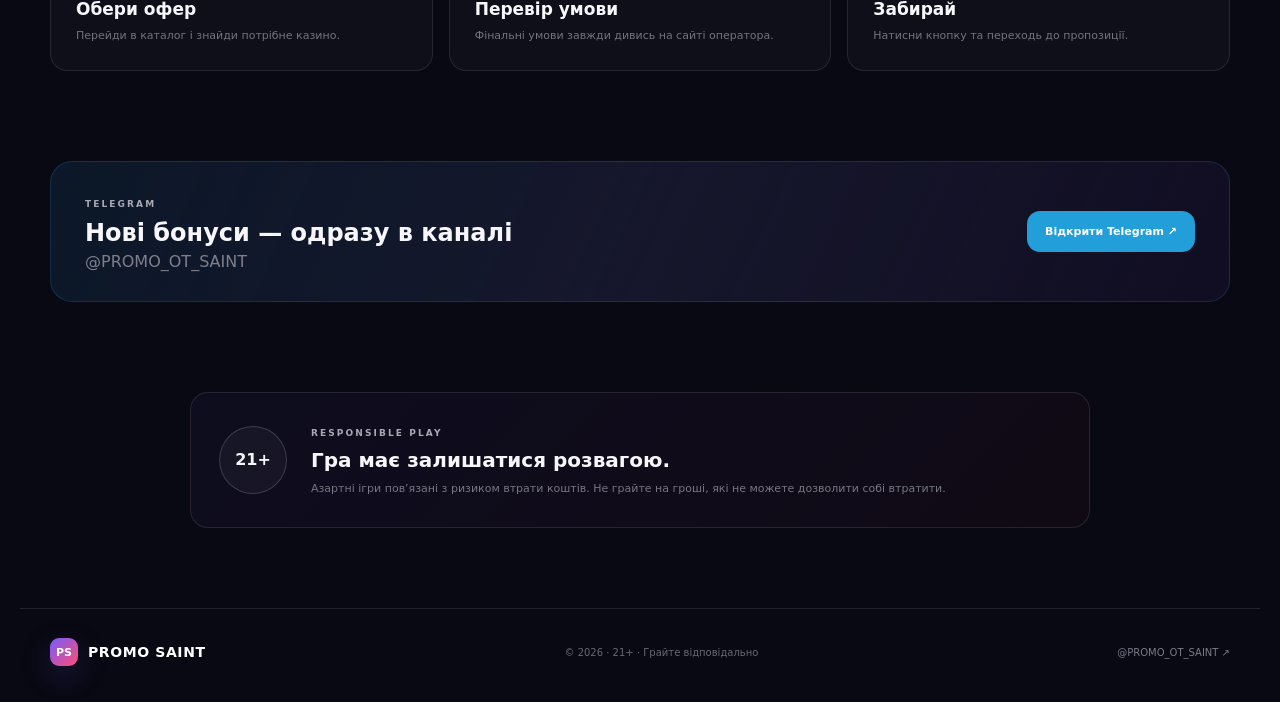
==== commit 394ccf48: "Add files via upload" ====
--- a/index.html
+++ b/index.html
@@ -13,7 +13,7 @@
 <h1>Твій короткий шлях<br><span class="gradient-text">до актуальних бонусів.</span></h1>
 <p>Без хаосу: добірка оферів, промокоди, швидкий перехід і Telegram-канал з оновленнями.</p>
 <div class="hero-actions"><a class="btn btn-primary page-link" href="bonuses.html">Перейти до бонусів <span>→</span></a><a class="btn btn-secondary" href="https://t.me/PROMO_OT_SAINT" target="_blank" rel="noopener noreferrer">Telegram канал</a></div>
-<div class="stats"><div><strong>14</strong><span>казино</span></div><div><strong>12</strong><span>активних оферів</span></div><div><strong>21+</strong><span>відповідальна гра</span></div></div>
+<div class="stats"><div><strong>14</strong><span>казино</span></div><div><strong>14</strong><span>активних оферів</span></div><div><strong>21+</strong><span>відповідальна гра</span></div></div>
 </div>
 <div class="hero-ui" aria-hidden="true"><div class="dashboard"><div class="dashboard-head"><span>LIVE OFFERS</span><span class="live-dot"></span></div><div class="dash-row"><div class="dash-icon">🎁</div><div><b>TOP BONUS</b><small>Оновлення в каталозі</small></div><span class="dash-arrow">↗</span></div><div class="dash-row"><div class="dash-icon">⚡</div><div><b>FAST ACCESS</b><small>Один клік до оферу</small></div><span class="dash-arrow">↗</span></div><div class="dash-row"><div class="dash-icon">✦</div><div><b>PROMO SAINT</b><small>@PROMO_OT_SAINT</small></div><span class="dash-arrow">↗</span></div></div></div>
 </section>
@@ -26,7 +26,7 @@
     <h2>GGBET</h2>
     <p>До 250 000 ₴ + 1000 FS</p>
   </div>
-  <a href="https://click.mytraffgun.com/click?pid=838&amp;offer_id=724" target="_blank" rel="noopener noreferrer sponsored">Забрати бонус <span>↗</span></a>
+  <a href="https://click.mytraffgun.com/click?pid=838&amp;offer_id=1180" target="_blank" rel="noopener noreferrer sponsored">Забрати бонус <span>↗</span></a>
 </section>
 <section class="home-section">
 <div class="section-head"><div><span class="section-kicker">TOP PICKS</span><h2>Популярне зараз</h2></div><a class="text-link page-link" href="bonuses.html">Усі бонуси →</a></div>
@@ -34,7 +34,7 @@
       <div class="offer-card__top"><span class="pill pill--top">TOP</span><span class="age-chip">21+</span></div>
       <div class="offer-card__visual"><img src="assets/ggbet.png" alt="GGBET" loading="lazy"></div>
       <div class="offer-card__body"><h3>GGBET</h3><p>До 250 000 ₴ + 1000 FS</p></div>
-      <a class="card-cta" href="https://click.mytraffgun.com/click?pid=838&amp;offer_id=724" target="_blank" rel="noopener noreferrer sponsored">Отримати бонус <span>↗</span></a>
+      <a class="card-cta" href="https://click.mytraffgun.com/click?pid=838&amp;offer_id=1180" target="_blank" rel="noopener noreferrer sponsored">Отримати бонус <span>↗</span></a>
     </article><article class="offer-card reveal" data-name="allwin" data-badge="TOP">
       <div class="offer-card__top"><span class="pill pill--top">TOP</span><span class="age-chip">21+</span></div>
       <div class="offer-card__visual"><img src="assets/allwin.png" alt="AllWin" loading="lazy"></div>
--- a/style.css
+++ b/style.css
@@ -157,3 +157,1022 @@
 @media(max-width:360px){.hero h1{font-size:36px}.brand-text{font-size:10px}.tg-chip{padding:8px}.stats strong{font-size:18px}}
 
 .tasks-wrap{max-width:1000px;margin:auto;padding:25px 30px 85px}.task-progress-card{padding:18px 20px;border-radius:16px;background:rgba(255,255,255,.04);border:1px solid var(--line);margin-bottom:14px}.progress-top{display:flex;justify-content:space-between;color:#9494a2;font-size:11px}.progress-top strong{color:#fff}.progress-bar{height:7px;margin-top:13px;background:#171722;border-radius:99px;overflow:hidden}.progress-bar i{display:block;width:0;height:100%;border-radius:inherit;background:linear-gradient(90deg,var(--accent2),var(--accent));transition:width .35s ease}.task-list{display:grid;gap:12px}.task-card{display:grid;grid-template-columns:54px 1fr auto;gap:18px;align-items:center;padding:20px;border:1px solid var(--line);border-radius:18px;background:linear-gradient(145deg,rgba(31,32,49,.72),rgba(13,14,25,.88));transition:.25s}.task-card.done{border-color:rgba(75,227,138,.28);box-shadow:inset 0 0 0 1px rgba(75,227,138,.06)}.task-card.done .task-num{background:rgba(75,227,138,.12);color:#73eca4}.task-num{width:48px;height:48px;border-radius:14px;display:grid;place-items:center;background:rgba(124,92,255,.10);color:#a396ff;font-weight:900;font-size:11px}.task-main h3{font-size:16px;margin:5px 0 7px}.task-main p{font-size:11px;line-height:1.6;color:#777783;margin:0}.task-kicker{font-size:8px;font-weight:900;letter-spacing:1.5px;color:#8f84ff}.task-btn{min-width:150px;text-align:center;text-decoration:none;color:#fff;border:1px solid var(--line);background:rgba(255,255,255,.045);border-radius:11px;padding:12px 14px;font-size:10px;font-weight:900}.unlock-card{margin-top:22px;padding:25px;border-radius:20px;border:1px solid rgba(124,92,255,.25);background:linear-gradient(120deg,rgba(124,92,255,.14),rgba(255,49,88,.08));display:grid;grid-template-columns:64px 1fr auto;gap:18px;align-items:center}.unlock-icon{width:58px;height:58px;border-radius:17px;display:grid;place-items:center;background:linear-gradient(135deg,var(--accent2),var(--accent));font-size:24px}.unlock-copy h2{font-size:20px;margin:6px 0}.unlock-copy p{font-size:11px;line-height:1.6;color:#858591;margin:0}.unlock-btn{border:0;color:#fff;background:linear-gradient(135deg,var(--accent2),var(--accent));border-radius:12px;padding:14px 17px;font-size:11px;font-weight:900;cursor:pointer}.bot-hint{grid-column:2/-1;margin:0;color:#ff9bb0;font-size:10px}@media(max-width:700px){.tasks-wrap{padding:18px 16px 70px}.task-card{grid-template-columns:48px 1fr;padding:16px;gap:12px}.task-btn{grid-column:1/-1;width:100%;min-height:45px;display:grid;place-items:center}.unlock-card{grid-template-columns:55px 1fr;padding:18px}.unlock-btn{grid-column:1/-1;width:100%;min-height:47px}.bot-hint{grid-column:1/-1}.tasks-hero{padding-bottom:20px}}
+
+/* CHC artwork fit */
+.offer-card__visual img[src*="chc.png"]{
+  max-width: 94%;
+  max-height: 90px;
+  width: auto;
+  height: auto;
+  object-fit: contain;
+  border-radius: 10px;
+}
+@media(max-width:650px){
+  .offer-card__visual img[src*="chc.png"]{
+    max-width: 96%;
+    max-height: 84px;
+  }
+}
+
+
+/* ===== All casino visuals in CHC-like premium banner style ===== */
+.offer-card{
+  overflow:hidden;
+}
+.offer-card__visual{
+  position:relative;
+  height:128px;
+  display:flex;
+  align-items:center;
+  justify-content:center;
+  padding:18px 20px;
+  border-radius:18px;
+  border:1px solid rgba(94,130,255,.22);
+  background:
+    radial-gradient(circle at 20% 25%, rgba(67,208,255,.22), transparent 35%),
+    radial-gradient(circle at 82% 15%, rgba(98,112,255,.16), transparent 28%),
+    linear-gradient(135deg, rgba(9,20,54,.96), rgba(7,12,34,.98) 55%, rgba(12,24,66,.96));
+  box-shadow:
+    inset 0 1px 0 rgba(255,255,255,.06),
+    inset 0 -24px 60px rgba(0,0,0,.22),
+    0 10px 26px rgba(0,0,0,.28),
+    0 0 24px rgba(53,118,255,.10);
+}
+.offer-card__visual::before{
+  content:"";
+  position:absolute;
+  inset:0;
+  border-radius:inherit;
+  background:
+    linear-gradient(180deg, rgba(255,255,255,.06), transparent 38%),
+    linear-gradient(90deg, transparent, rgba(88,170,255,.07), transparent);
+  pointer-events:none;
+}
+.offer-card__visual::after{
+  content:"";
+  position:absolute;
+  left:14px;
+  right:14px;
+  bottom:10px;
+  height:18px;
+  border-radius:50%;
+  background:radial-gradient(ellipse at center, rgba(56,132,255,.17), transparent 70%);
+  filter:blur(10px);
+  pointer-events:none;
+}
+.offer-card__visual img{
+  position:relative;
+  z-index:1;
+  max-width:88%;
+  max-height:84px;
+  width:auto;
+  height:auto;
+  object-fit:contain;
+  border-radius:10px;
+  filter:drop-shadow(0 0 10px rgba(73,157,255,.18));
+}
+.offer-card__body h3{
+  margin-top:2px;
+}
+.offer-card:hover .offer-card__visual{
+  transform:translateY(-2px);
+  transition:transform .25s ease, box-shadow .25s ease;
+  box-shadow:
+    inset 0 1px 0 rgba(255,255,255,.08),
+    inset 0 -24px 60px rgba(0,0,0,.25),
+    0 16px 38px rgba(0,0,0,.34),
+    0 0 34px rgba(53,118,255,.16);
+}
+.offer-card[data-name*="shark"] .offer-card__visual,
+.offer-card[data-name*="catbet"] .offer-card__visual,
+.offer-card[data-name*="cetbet"] .offer-card__visual,
+.offer-card[data-name*="epicstar"] .offer-card__visual,
+.offer-card[data-name*="lucky coin"] .offer-card__visual,
+.offer-card[data-name*="chc"] .offer-card__visual,
+.offer-card[data-name*="richtop"] .offer-card__visual,
+.offer-card[data-name*="ggbet"] .offer-card__visual,
+.offer-card[data-name*="gorilla"] .offer-card__visual,
+.offer-card[data-name*="betline"] .offer-card__visual,
+.offer-card[data-name*="first"] .offer-card__visual,
+.offer-card[data-name*="1win"] .offer-card__visual{
+  background:
+    radial-gradient(circle at 18% 20%, rgba(53,226,255,.22), transparent 34%),
+    radial-gradient(circle at 88% 12%, rgba(69,104,255,.18), transparent 28%),
+    linear-gradient(135deg, rgba(8,17,50,.98), rgba(6,12,31,.99) 55%, rgba(10,21,58,.98));
+}
+.offer-card__visual img[src*="chc.png"]{
+  max-width:92%;
+  max-height:86px;
+}
+@media(max-width:650px){
+  .offer-card__visual{
+    height:118px;
+    padding:16px;
+    border-radius:16px;
+  }
+  .offer-card__visual img{
+    max-width:90%;
+    max-height:76px;
+  }
+}
+
+
+/* ===== Upgrade pack: uniform logos + richer premium cards + VIP block ===== */
+.offer-grid{
+  gap:18px;
+}
+.offer-card{
+  position:relative;
+  border:1px solid rgba(120,145,255,.16);
+  background:
+    linear-gradient(180deg, rgba(21,24,41,.95), rgba(11,13,25,.97));
+  box-shadow:
+    0 18px 46px rgba(0,0,0,.36),
+    0 0 0 1px rgba(255,255,255,.02) inset;
+  transition:transform .25s ease, box-shadow .25s ease, border-color .25s ease;
+}
+.offer-card::before{
+  content:"";
+  position:absolute;
+  inset:0;
+  border-radius:inherit;
+  padding:1px;
+  background:linear-gradient(135deg, rgba(88,155,255,.20), rgba(156,108,255,.08), rgba(255,255,255,.02));
+  -webkit-mask:
+    linear-gradient(#000 0 0) content-box,
+    linear-gradient(#000 0 0);
+  -webkit-mask-composite:xor;
+  mask-composite:exclude;
+  pointer-events:none;
+}
+.offer-card:hover{
+  transform:translateY(-4px);
+  border-color:rgba(111,156,255,.28);
+  box-shadow:
+    0 24px 60px rgba(0,0,0,.46),
+    0 0 28px rgba(58,127,255,.10);
+}
+.offer-card__top{
+  margin-bottom:14px;
+}
+.offer-card__visual{
+  position:relative;
+  height:136px;
+  display:flex;
+  align-items:center;
+  justify-content:center;
+  padding:18px 22px;
+  border-radius:18px;
+  border:1px solid rgba(78,125,255,.20);
+  background:
+    radial-gradient(circle at 18% 20%, rgba(72,224,255,.20), transparent 34%),
+    radial-gradient(circle at 84% 18%, rgba(90,108,255,.18), transparent 28%),
+    linear-gradient(135deg, rgba(8,15,45,.98), rgba(6,11,29,.99) 58%, rgba(10,20,55,.98));
+  box-shadow:
+    inset 0 1px 0 rgba(255,255,255,.07),
+    inset 0 -20px 50px rgba(0,0,0,.24),
+    0 12px 28px rgba(0,0,0,.26);
+}
+.offer-card__visual::before{
+  content:"";
+  position:absolute;
+  inset:0;
+  border-radius:inherit;
+  background:
+    linear-gradient(180deg, rgba(255,255,255,.07), transparent 34%),
+    linear-gradient(90deg, transparent, rgba(72,156,255,.06), transparent);
+  pointer-events:none;
+}
+.offer-card__visual::after{
+  content:"";
+  position:absolute;
+  left:14px;
+  right:14px;
+  bottom:10px;
+  height:20px;
+  border-radius:50%;
+  background:radial-gradient(ellipse at center, rgba(71,145,255,.18), transparent 72%);
+  filter:blur(10px);
+  pointer-events:none;
+}
+.offer-card__visual img{
+  position:relative;
+  z-index:1;
+  width:auto;
+  max-width:78%;
+  height:64px;
+  max-height:64px;
+  object-fit:contain;
+  border-radius:10px;
+  filter:drop-shadow(0 0 10px rgba(74,157,255,.18));
+}
+.offer-card__body h3{
+  font-size:18px;
+  letter-spacing:-.2px;
+}
+.offer-card__body p{
+  color:#b8bfd5;
+  line-height:1.6;
+  min-height:54px;
+}
+.card-cta{
+  min-height:48px;
+  background:linear-gradient(135deg, rgba(97,112,255,.96), rgba(255,78,142,.94));
+  box-shadow:0 12px 28px rgba(100,102,255,.18);
+}
+.card-cta:hover{
+  transform:translateY(-1px);
+  box-shadow:0 16px 34px rgba(100,102,255,.22);
+}
+.card-cta.disabled{
+  background:rgba(255,255,255,.06);
+  color:#a3a6b6;
+  box-shadow:none;
+}
+
+/* VIP block */
+.vip-section{
+  max-width:1200px;
+  margin:8px auto 24px;
+  padding:0 30px;
+}
+.vip-note{
+  color:#9aa3bf;
+  font-size:12px;
+  align-self:flex-end;
+}
+.vip-grid{
+  margin-top:22px;
+  display:grid;
+  grid-template-columns:repeat(2,minmax(0,1fr));
+  gap:18px;
+}
+.vip-card{
+  position:relative;
+  overflow:hidden;
+  padding:22px;
+  border-radius:24px;
+  border:1px solid rgba(120,145,255,.18);
+  background:
+    radial-gradient(circle at 12% 18%, rgba(80,217,255,.17), transparent 24%),
+    radial-gradient(circle at 88% 10%, rgba(146,110,255,.16), transparent 22%),
+    linear-gradient(145deg, rgba(15,18,36,.98), rgba(7,10,24,.99));
+  box-shadow:
+    0 24px 56px rgba(0,0,0,.38),
+    0 0 40px rgba(74,98,255,.07);
+}
+.vip-card::before{
+  content:"";
+  position:absolute;
+  inset:0;
+  border-radius:inherit;
+  background:
+    linear-gradient(180deg, rgba(255,255,255,.06), transparent 25%);
+  pointer-events:none;
+}
+.vip-card__top{
+  display:flex;
+  justify-content:space-between;
+  align-items:center;
+  margin-bottom:16px;
+}
+.vip-badge{
+  display:inline-flex;
+  align-items:center;
+  justify-content:center;
+  padding:7px 12px;
+  border-radius:999px;
+  font-size:10px;
+  font-weight:900;
+  letter-spacing:1.2px;
+  color:#fff;
+  background:linear-gradient(135deg, #ffd56a, #ff8f52);
+  box-shadow:0 8px 18px rgba(255,173,74,.18);
+}
+.vip-card__visual{
+  position:relative;
+  display:flex;
+  align-items:center;
+  justify-content:center;
+  height:140px;
+  border-radius:20px;
+  border:1px solid rgba(81,122,255,.20);
+  background:
+    radial-gradient(circle at 15% 20%, rgba(68,225,255,.22), transparent 34%),
+    radial-gradient(circle at 88% 16%, rgba(92,110,255,.20), transparent 28%),
+    linear-gradient(135deg, rgba(10,18,50,.98), rgba(5,10,28,.99) 60%, rgba(12,23,61,.98));
+  box-shadow:
+    inset 0 1px 0 rgba(255,255,255,.07),
+    inset 0 -24px 60px rgba(0,0,0,.24),
+    0 14px 32px rgba(0,0,0,.28);
+}
+.vip-card__visual img{
+  width:auto;
+  max-width:80%;
+  height:68px;
+  max-height:68px;
+  object-fit:contain;
+  filter:drop-shadow(0 0 10px rgba(76,152,255,.18));
+}
+.vip-card__body{
+  margin:18px 0 16px;
+}
+.vip-card__body h3{
+  margin:0 0 8px;
+  font-size:23px;
+  letter-spacing:-.4px;
+}
+.vip-card__body p{
+  margin:0;
+  color:#c6cce1;
+  line-height:1.6;
+}
+.vip-card__cta{
+  display:inline-flex;
+  align-items:center;
+  justify-content:center;
+  gap:8px;
+  min-height:50px;
+  width:100%;
+  padding:0 18px;
+  border-radius:14px;
+  text-decoration:none;
+  font-size:12px;
+  font-weight:900;
+  color:#fff;
+  background:linear-gradient(135deg, rgba(99,113,255,.98), rgba(255,83,144,.95));
+  box-shadow:0 14px 30px rgba(97,103,255,.18);
+}
+.vip-card__cta.disabled{
+  background:rgba(255,255,255,.08);
+  color:#9ea6c4;
+  box-shadow:none;
+}
+
+/* Mobile */
+@media(max-width:900px){
+  .vip-grid{
+    grid-template-columns:1fr;
+  }
+}
+@media(max-width:650px){
+  .vip-section{
+    padding:0 16px;
+    margin-bottom:20px;
+  }
+  .vip-grid{
+    gap:14px;
+  }
+  .vip-card{
+    padding:18px;
+    border-radius:20px;
+  }
+  .vip-card__visual{
+    height:120px;
+    border-radius:16px;
+  }
+  .vip-card__visual img{
+    height:60px;
+    max-height:60px;
+    max-width:82%;
+  }
+  .vip-card__body h3{
+    font-size:20px;
+  }
+  .offer-card__visual{
+    height:122px;
+    padding:16px 18px;
+    border-radius:16px;
+  }
+  .offer-card__visual img{
+    height:58px;
+    max-height:58px;
+    max-width:82%;
+  }
+}
+
+
+/* === Uniform sizing for all casino cards/logos === */
+.offer-grid{
+  align-items:stretch;
+}
+.offer-card,
+.vip-card{
+  display:flex;
+  flex-direction:column;
+}
+.offer-card{
+  min-height: 390px !important;
+}
+.offer-card__visual{
+  height: 132px !important;
+  min-height: 132px !important;
+  max-height: 132px !important;
+}
+.offer-card__visual img{
+  width: 170px !important;
+  height: 62px !important;
+  max-width: 170px !important;
+  max-height: 62px !important;
+  object-fit: contain !important;
+}
+.offer-card .wordmark{
+  width: 170px !important;
+  height: 62px !important;
+  display:flex !important;
+  align-items:center !important;
+  justify-content:center !important;
+  flex-direction:column !important;
+  gap: 4px !important;
+  text-align:center !important;
+}
+.offer-card .wordmark span{
+  font-size: 28px !important;
+  line-height: 1 !important;
+}
+.offer-card .wordmark strong{
+  font-size: 18px !important;
+  line-height: 1.1 !important;
+}
+.offer-card__body{
+  min-height: 110px !important;
+  display:flex !important;
+  flex-direction:column !important;
+}
+.offer-card__body h3{
+  min-height: 44px !important;
+  display:flex !important;
+  align-items:center !important;
+  justify-content:center !important;
+  text-align:center !important;
+}
+.offer-card__body p{
+  min-height: 56px !important;
+  display:flex !important;
+  align-items:flex-start !important;
+  justify-content:center !important;
+  text-align:center !important;
+}
+.card-cta{
+  width: 100% !important;
+  min-height: 48px !important;
+  margin-top: auto !important;
+}
+
+/* VIP block uniform sizing */
+.vip-card{
+  min-height: 420px !important;
+}
+.vip-card__visual{
+  height: 140px !important;
+  min-height: 140px !important;
+  max-height: 140px !important;
+}
+.vip-card__visual img{
+  width: 180px !important;
+  height: 66px !important;
+  max-width: 180px !important;
+  max-height: 66px !important;
+  object-fit: contain !important;
+}
+.vip-card .wordmark{
+  width: 180px !important;
+  height: 66px !important;
+  display:flex !important;
+  align-items:center !important;
+  justify-content:center !important;
+  flex-direction:column !important;
+  gap: 4px !important;
+  text-align:center !important;
+}
+.vip-card .wordmark span{
+  font-size: 30px !important;
+  line-height: 1 !important;
+}
+.vip-card .wordmark strong{
+  font-size: 20px !important;
+  line-height: 1.1 !important;
+}
+.vip-card__body{
+  min-height: 100px !important;
+}
+.vip-card__body h3{
+  min-height: 34px !important;
+}
+.vip-card__body p{
+  min-height: 52px !important;
+}
+.vip-card__cta{
+  width: 100% !important;
+  min-height: 50px !important;
+  margin-top: auto !important;
+}
+
+@media(max-width:650px){
+  .offer-card{
+    min-height: 360px !important;
+  }
+  .offer-card__visual{
+    height: 118px !important;
+    min-height: 118px !important;
+    max-height: 118px !important;
+  }
+  .offer-card__visual img{
+    width: 150px !important;
+    height: 56px !important;
+    max-width: 150px !important;
+    max-height: 56px !important;
+  }
+  .offer-card .wordmark{
+    width: 150px !important;
+    height: 56px !important;
+  }
+  .offer-card__body{
+    min-height: 104px !important;
+  }
+
+  .vip-card{
+    min-height: 390px !important;
+  }
+  .vip-card__visual{
+    height: 124px !important;
+    min-height: 124px !important;
+    max-height: 124px !important;
+  }
+  .vip-card__visual img{
+    width: 156px !important;
+    height: 58px !important;
+    max-width: 156px !important;
+    max-height: 58px !important;
+  }
+  .vip-card .wordmark{
+    width: 156px !important;
+    height: 58px !important;
+  }
+}
+
+
+/* FIRST Casino visual correction */
+.offer-card[data-name="first casino"] .offer-card__visual img{
+  width: 138px !important;
+  height: 50px !important;
+  max-width: 138px !important;
+  max-height: 50px !important;
+  object-fit: contain !important;
+}
+@media(max-width:650px){
+  .offer-card[data-name="first casino"] .offer-card__visual img{
+    width: 126px !important;
+    height: 46px !important;
+    max-width: 126px !important;
+    max-height: 46px !important;
+  }
+}
+
+
+/* ===== Bonuses page final grid fix ===== */
+.page-bonuses .offers-page{
+  max-width:1180px;
+  margin:0 auto;
+  padding:12px 30px 90px;
+}
+.page-bonuses .offer-grid{
+  display:grid !important;
+  grid-template-columns:repeat(3,minmax(0,1fr)) !important;
+  gap:18px !important;
+  align-items:stretch !important;
+}
+.page-bonuses .offer-card{
+  min-height:292px !important;
+  padding:16px !important;
+  border-radius:20px !important;
+  background:linear-gradient(180deg, rgba(18,20,40,.96), rgba(11,13,28,.98)) !important;
+  border:1px solid rgba(108,126,255,.18) !important;
+  box-shadow:0 18px 42px rgba(0,0,0,.32), inset 0 1px 0 rgba(255,255,255,.03) !important;
+}
+.page-bonuses .offer-card::after{
+  content:"";
+  position:absolute;
+  inset:0;
+  border-radius:inherit;
+  pointer-events:none;
+  background:linear-gradient(180deg, rgba(255,255,255,.05), transparent 26%);
+}
+.page-bonuses .offer-card__top{
+  position:relative;
+  z-index:2;
+}
+.page-bonuses .badge{
+  display:inline-flex;
+  align-items:center;
+  justify-content:center;
+  min-width:34px;
+  font-size:8px;
+  letter-spacing:1px;
+  font-weight:900;
+  padding:5px 8px;
+  border-radius:999px;
+  border:1px solid rgba(255,255,255,.10);
+  background:rgba(255,255,255,.03);
+}
+.page-bonuses .badge--top{
+  color:#ffdd72;
+  background:rgba(255,209,92,.10);
+  border-color:rgba(255,209,92,.22);
+}
+.page-bonuses .badge--hot{
+  color:#ff91ad;
+  background:rgba(255,82,123,.10);
+  border-color:rgba(255,82,123,.22);
+}
+.page-bonuses .badge--new{
+  color:#89efff;
+  background:rgba(63,223,255,.10);
+  border-color:rgba(63,223,255,.22);
+}
+.page-bonuses .badge--soon{
+  color:#b7b6ca;
+  background:rgba(255,255,255,.04);
+  border-color:rgba(255,255,255,.12);
+}
+.page-bonuses .age-mini{
+  font-size:9px;
+  color:#b9bbd1;
+  border:1px solid rgba(255,255,255,.10);
+  padding:4px 7px;
+  border-radius:999px;
+}
+.page-bonuses .offer-card__visual{
+  position:relative;
+  z-index:1;
+  height:96px !important;
+  min-height:96px !important;
+  max-height:96px !important;
+  margin:10px 0 12px !important;
+  padding:14px 18px !important;
+  display:flex !important;
+  align-items:center !important;
+  justify-content:center !important;
+  border-radius:16px !important;
+  border:1px solid rgba(76,129,255,.24) !important;
+  background:
+    radial-gradient(circle at 18% 28%, rgba(72,220,255,.24), transparent 34%),
+    radial-gradient(circle at 88% 12%, rgba(108,120,255,.18), transparent 26%),
+    linear-gradient(135deg, rgba(9,24,59,.98), rgba(8,17,45,.98) 55%, rgba(10,25,62,.96)) !important;
+  box-shadow:inset 0 1px 0 rgba(255,255,255,.04), 0 10px 22px rgba(0,0,0,.22);
+}
+.page-bonuses .offer-card__visual img{
+  width:auto !important;
+  height:auto !important;
+  max-width:160px !important;
+  max-height:52px !important;
+  object-fit:contain !important;
+  filter:drop-shadow(0 4px 10px rgba(0,0,0,.28));
+}
+.page-bonuses .offer-card__body{
+  min-height:76px !important;
+  display:flex !important;
+  flex-direction:column !important;
+}
+.page-bonuses .offer-card__body h3{
+  margin:0 0 8px !important;
+  font-size:16px !important;
+  line-height:1.2 !important;
+  color:#fff !important;
+  text-align:left !important;
+  min-height:auto !important;
+}
+.page-bonuses .offer-card__body p{
+  margin:0 !important;
+  font-size:11px !important;
+  line-height:1.45 !important;
+  color:#9ea3c3 !important;
+  text-align:left !important;
+  min-height:auto !important;
+}
+.page-bonuses .card-cta{
+  margin-top:auto !important;
+  min-height:42px !important;
+  height:42px !important;
+  font-size:12px !important;
+  border-radius:12px !important;
+}
+.page-bonuses .empty-state{
+  margin-top:18px;
+  padding:24px;
+  border-radius:18px;
+  border:1px solid rgba(255,255,255,.08);
+  background:rgba(255,255,255,.03);
+  color:#9ea3c3;
+}
+.page-bonuses .empty-state strong{
+  display:block;
+  color:#fff;
+  margin-bottom:8px;
+}
+
+/* Logo-specific visual fit */
+.page-bonuses .offer-card__visual img[src*="luckycoin"]{max-width:150px !important; max-height:40px !important;}
+.page-bonuses .offer-card__visual img[src*="epicstar"]{max-width:156px !important; max-height:42px !important;}
+.page-bonuses .offer-card__visual img[src*="catbet"]{max-width:148px !important; max-height:38px !important;}
+.page-bonuses .offer-card__visual img[src*="ggbet"]{max-width:136px !important; max-height:36px !important;}
+.page-bonuses .offer-card__visual img[src*="allwin"]{max-width:128px !important; max-height:50px !important;}
+.page-bonuses .offer-card__visual img[src*="first"]{max-width:146px !important; max-height:44px !important;}
+.page-bonuses .offer-card__visual img[src*="shark"]{max-width:154px !important; max-height:44px !important;}
+.page-bonuses .offer-card__visual img[src*="chc"]{max-width:134px !important; max-height:60px !important; border-radius:12px;}
+.page-bonuses .offer-card__visual img[src*="gorilla"]{max-width:156px !important; max-height:42px !important;}
+.page-bonuses .offer-card__visual img[src*="1win"]{max-width:140px !important; max-height:42px !important;}
+.page-bonuses .offer-card__visual img[src*="eurocasino"]{max-width:128px !important; max-height:42px !important;}
+.page-bonuses .offer-card__visual img[src*="parik24"]{max-width:74px !important; max-height:74px !important;}
+.page-bonuses .offer-card__visual img[src*="richtop"]{max-width:146px !important; max-height:38px !important;}
+.page-bonuses .offer-card__visual img[src*="betline"]{max-width:150px !important; max-height:36px !important;}
+
+@media(max-width:1050px){
+  .page-bonuses .offer-grid{
+    grid-template-columns:repeat(2,minmax(0,1fr)) !important;
+  }
+}
+@media(max-width:650px){
+  .page-bonuses .offers-page{
+    padding:12px 16px 84px;
+  }
+  .page-bonuses .offer-grid{
+    grid-template-columns:1fr !important;
+    gap:14px !important;
+  }
+  .page-bonuses .offer-card{
+    min-height:276px !important;
+    padding:15px !important;
+  }
+  .page-bonuses .offer-card__visual{
+    height:90px !important;
+    min-height:90px !important;
+    max-height:90px !important;
+    padding:14px !important;
+  }
+  .page-bonuses .offer-card__visual img{
+    max-width:148px !important;
+    max-height:48px !important;
+  }
+}
+
+
+/* ===== Final card alignment + promo code support ===== */
+.page-bonuses .offer-grid{
+  grid-auto-rows:1fr !important;
+}
+.page-bonuses .offer-card{
+  height:100% !important;
+  min-height:304px !important;
+}
+.page-bonuses .offer-card__body{
+  flex:1 1 auto !important;
+  min-height:92px !important;
+}
+.page-bonuses .offer-card__body h3{
+  min-height:20px !important;
+}
+.page-bonuses .offer-card__body p{
+  min-height:48px !important;
+}
+.page-bonuses .card-cta{
+  margin-top:auto !important;
+}
+
+.promo-code-row{
+  display:flex;
+  align-items:center;
+  justify-content:space-between;
+  gap:10px;
+  margin:10px 0 12px;
+  padding:10px 12px;
+  border-radius:12px;
+  border:1px dashed rgba(124,92,255,.38);
+  background:rgba(124,92,255,.08);
+}
+.promo-code-row span{
+  font-size:9px;
+  color:#9ea3c3;
+  text-transform:uppercase;
+  letter-spacing:.8px;
+}
+.promo-code-row strong{
+  font-size:12px;
+  letter-spacing:.6px;
+  color:#fff;
+}
+.copy-promo{
+  border:0;
+  border-radius:9px;
+  padding:8px 10px;
+  cursor:pointer;
+  color:#fff;
+  background:linear-gradient(135deg,#765dff,#ef3f88);
+  font-size:10px;
+  font-weight:800;
+}
+.copy-promo.copied{
+  opacity:.78;
+}
+@media(max-width:650px){
+  .page-bonuses .offer-card{
+    min-height:290px !important;
+  }
+}
+
+
+/* ===== Smaller top text on homepage ===== */
+.page-home .hero h1,
+body:not(.page-bonuses):not(.page-tasks):not(.page-promos) .hero h1{
+  font-size:clamp(46px,6vw,82px) !important;
+  line-height:1.02 !important;
+  letter-spacing:-3px !important;
+  max-width:760px !important;
+}
+.page-home .hero p,
+body:not(.page-bonuses):not(.page-tasks):not(.page-promos) .hero p{
+  font-size:15px !important;
+  line-height:1.65 !important;
+  max-width:620px !important;
+}
+@media(max-width:650px){
+  .page-home .hero h1,
+  body:not(.page-bonuses):not(.page-tasks):not(.page-promos) .hero h1{
+    font-size:clamp(34px,9vw,44px) !important;
+    line-height:1.06 !important;
+    letter-spacing:-1.7px !important;
+  }
+  .page-home .hero p,
+  body:not(.page-bonuses):not(.page-tasks):not(.page-promos) .hero p{
+    font-size:13px !important;
+    line-height:1.6 !important;
+  }
+}
+
+
+/* ===== Homepage hero title slightly smaller ===== */
+.page-home .hero h1,
+body:not(.page-bonuses):not(.page-tasks):not(.page-promos) .hero h1{
+  font-size:clamp(40px,5.2vw,72px) !important;
+  line-height:1.03 !important;
+  letter-spacing:-2.5px !important;
+  max-width:720px !important;
+}
+@media(max-width:650px){
+  .page-home .hero h1,
+  body:not(.page-bonuses):not(.page-tasks):not(.page-promos) .hero h1{
+    font-size:clamp(30px,8vw,40px) !important;
+    line-height:1.06 !important;
+    letter-spacing:-1.3px !important;
+  }
+}
+
+/* ===== Final visual polish from screenshots ===== */
+@media(min-width:1051px){
+  .page-bonuses .offer-grid{
+    grid-template-columns:repeat(6,minmax(0,1fr)) !important;
+  }
+  .page-bonuses .offer-card{
+    grid-column:span 2;
+  }
+  .page-bonuses .offer-card:nth-last-child(2):nth-child(3n+1){
+    grid-column:2 / span 2;
+  }
+  .page-bonuses .offer-card:last-child:nth-child(3n+2){
+    grid-column:4 / span 2;
+  }
+}
+.page-bonuses .offer-card__visual img[src*="chc.png"]{
+  max-width:168px !important;
+  max-height:68px !important;
+}
+.page-bonuses .offer-card__visual img[src*="shark.png"]{
+  max-width:166px !important;
+  max-height:50px !important;
+}
+.page-bonuses .offer-card__visual img[src*="first.png"]{
+  max-width:154px !important;
+  max-height:46px !important;
+}
+
+/* ===== Casino order + registration promo codes ===== */
+.offer-card__labels{display:flex;align-items:center;gap:7px}
+.offer-order{
+  display:inline-flex;align-items:center;justify-content:center;
+  min-width:38px;height:25px;padding:0 8px;border-radius:999px;
+  font-size:9px;font-weight:900;letter-spacing:.5px;color:#cbd3ff;
+  border:1px solid rgba(114,140,255,.22);
+  background:linear-gradient(135deg,rgba(90,111,255,.14),rgba(255,73,144,.08));
+}
+.casino-promo-code{
+  display:flex;align-items:center;justify-content:space-between;gap:12px;
+  min-height:58px;margin:12px 0;padding:10px 12px;border-radius:13px;
+  border:1px dashed rgba(126,103,255,.38);
+  background:linear-gradient(135deg,rgba(103,82,255,.10),rgba(255,71,137,.06));
+}
+.casino-promo-code>div{min-width:0}
+.casino-promo-code span{display:block;margin-bottom:4px;font-size:7px;font-weight:900;letter-spacing:1.1px;color:#858cae}
+.casino-promo-code strong{display:block;font-size:13px;letter-spacing:.5px;color:#fff;overflow-wrap:anywhere}
+.casino-promo-code--pending{opacity:.62}
+.copy-casino-code{
+  flex:0 0 auto;border:0;border-radius:9px;padding:9px 10px;cursor:pointer;
+  background:linear-gradient(135deg,#755cff,#ed4388);color:#fff;font-size:9px;font-weight:900
+}
+.page-bonuses .offer-card{min-height:355px!important}
+.page-bonuses .offer-card__body{min-height:78px!important}
+@media(max-width:650px){
+  .page-bonuses .offer-card{min-height:340px!important}
+  .casino-promo-code{min-height:55px}
+}
+
+
+/* ===== Multiple promo offers per casino ===== */
+.casino-promo-list{display:grid;gap:9px;margin:12px 0 14px}
+.casino-promo-offer{padding:10px 11px;border-radius:13px;border:1px solid rgba(119,105,255,.26);background:linear-gradient(135deg,rgba(103,82,255,.09),rgba(255,71,137,.045))}
+.casino-promo-offer__head{display:grid;grid-template-columns:auto 1fr auto;gap:8px;align-items:center}
+.casino-promo-index{font-size:7px;font-weight:900;letter-spacing:1px;color:#838aa8}
+.casino-promo-offer__head strong{font-size:13px;color:#fff;letter-spacing:.5px;overflow-wrap:anywhere}
+.casino-promo-offer__title{margin-top:7px;font-size:10px;line-height:1.45;font-weight:800;color:#d8dcf0}
+.casino-promo-offer__details{margin-top:4px;font-size:9px;line-height:1.45;color:#8e95b0}
+.page-bonuses .offer-card{min-height:unset!important}
+.page-bonuses .offer-card__body{min-height:74px!important}
+@media(max-width:650px){
+  .casino-promo-offer__head{grid-template-columns:auto 1fr}
+  .casino-promo-offer__head .copy-casino-code{grid-column:1/-1;width:100%}
+}
+
+
+/* ===== Reliability fix: content must never disappear if JS is blocked ===== */
+.reveal{opacity:1!important;transform:none!important}
+.reveal.show{opacity:1!important;transform:none!important}
+
+
+/* ===== Real promo code cards ===== */
+.real-promo-grid{
+  display:grid;
+  grid-template-columns:repeat(3,minmax(0,1fr));
+  gap:16px;
+  margin-top:22px;
+}
+.real-promo-card{
+  padding:18px;
+  border-radius:18px;
+  border:1px solid rgba(114,126,255,.18);
+  background:linear-gradient(180deg,rgba(20,22,42,.96),rgba(10,12,27,.98));
+  box-shadow:0 16px 38px rgba(0,0,0,.30);
+}
+.real-promo-card__top{
+  display:flex;
+  justify-content:space-between;
+  align-items:center;
+  gap:10px;
+}
+.real-promo-card__brand{
+  font-size:11px;
+  font-weight:900;
+  color:#fff;
+  letter-spacing:.4px;
+}
+.real-promo-card__code{
+  margin:14px 0 10px;
+  padding:11px 12px;
+  border-radius:12px;
+  border:1px dashed rgba(126,103,255,.38);
+  background:rgba(119,94,255,.08);
+  display:flex;
+  align-items:center;
+  justify-content:space-between;
+  gap:10px;
+}
+.real-promo-card__code strong{
+  font-size:15px;
+  color:#fff;
+  overflow-wrap:anywhere;
+}
+.real-promo-card h3{
+  margin:12px 0 8px;
+  font-size:16px;
+  line-height:1.35;
+}
+.real-promo-card ul{
+  margin:0;
+  padding-left:18px;
+  color:#9aa1bd;
+  font-size:11px;
+  line-height:1.65;
+}
+.real-promo-card .promo-note{
+  margin-top:10px;
+  color:#ffb5c6;
+  font-size:10px;
+  line-height:1.5;
+}
+.real-promo-card .card-cta{
+  margin-top:16px;
+}
+@media(max-width:950px){
+  .real-promo-grid{grid-template-columns:repeat(2,minmax(0,1fr))}
+}
+@media(max-width:650px){
+  .real-promo-grid{grid-template-columns:1fr}
+}
